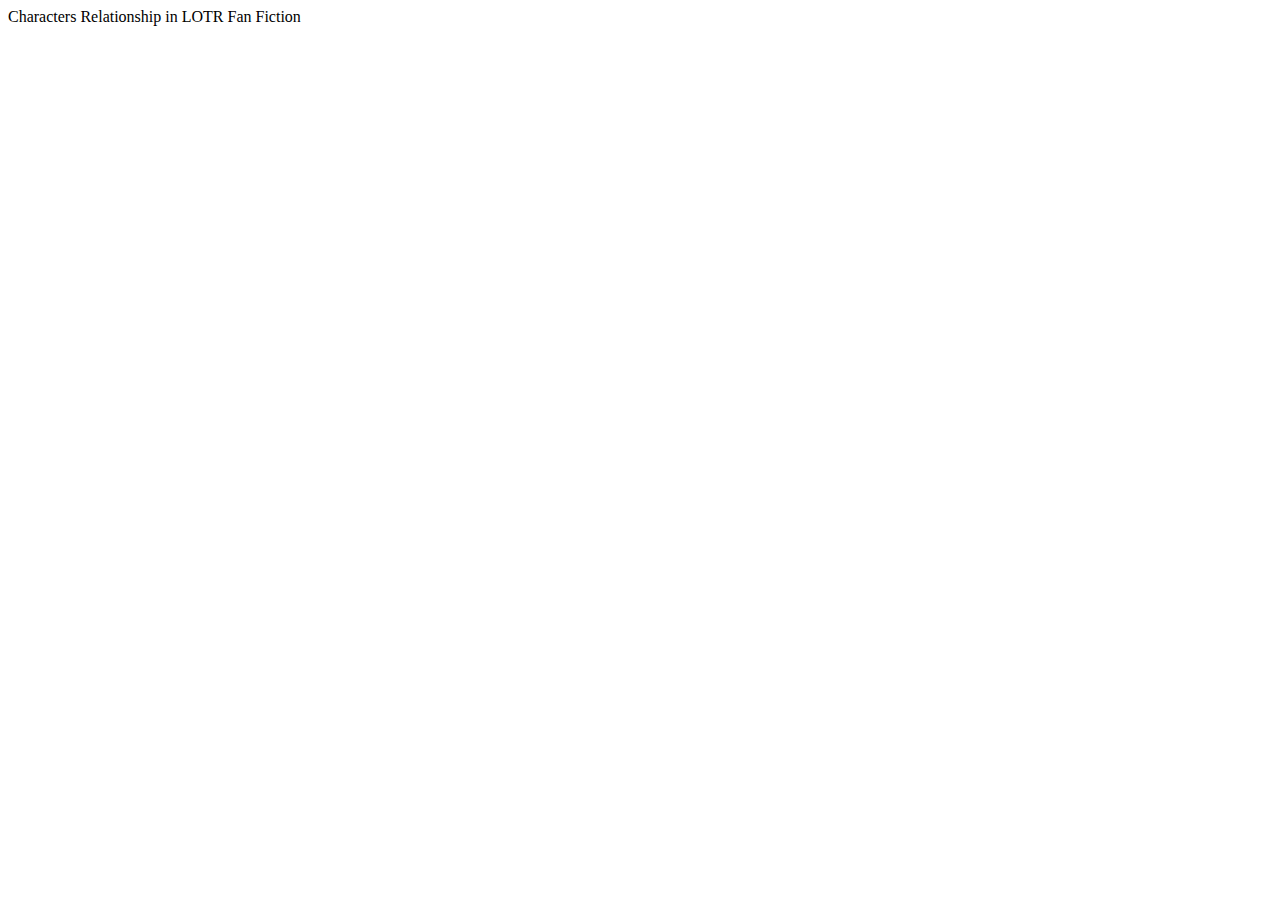
==== index.html @ 209942f0 "added some index files" ====
<!DOCTYPE html>
<html lang="en">
<head>
    <meta charset="UTF-8">
    <script src="https://d3js.org/d3.v6.min.js"></script>
    <script src="https://d3js.org/topojson.v3.min.js"></script>
    <link href="https://fonts.googleapis.com/css?family=Montserrat:200,300,400,500,600" rel="stylesheet">
    <title>Title</title>
    <style>
        .text
        {
            font-family: 'Montserrat',sans-serif;
            font-weight: 500;
            font-size: 12px;
            color:black;
        }
    </style>
</head>
<body>
<div id="head">
    Characters Relationship in LOTR Fan Fiction
</div>

<div id="myDataViz"></div>

<script>
   /* let width = 880,
        height = 880,
        outerRadius = Math.min(width, height) / 2 - 10,
        innerRadius = outerRadius - 24;*/

   let margin = {top: 200, right: 150, bottom: 200, left: 150},
       width = 1000 - margin.left - margin.right,
       height = 1000 - margin.top - margin.bottom,
       outerRadius = Math.min(width, height) / 2 - 70,
       innerRadius = outerRadius - 30;


    let formatPercent = d3.format(".1%");

    let chordChart = d3.select("#myDataViz")
        .append("svg")
        .attr("width",width)
        .attr("height",height)
        .append("g")
        .attr("id","circle").attr("transform",
            "translate("+width/2+","+height/2+")");

   // chordChart.append("circle").attr("r",outerRadius);

    //load dataset
    const drawChord = async () =>{

        const colorPalette = ["#48bf8e", "#075c62", "#a1def0", "#5e2a96",
            "#e775cc", "#f3c5fa", "#9a76af", "#1c4585",
            "#479abc", "#94ea5b", "#1d6d1f", "#cddb9b",
            "#604020", "#d48f4d", "#f24219", "#8e1023",
            "#8c956d", "#2cf52b", "#ff0087", "#e9d737"]

        let colorScale = d3.scaleOrdinal().range(colorPalette)

        const got = await d3.json("relationships1.json");
        console.log(got);

        let nodes = got.nodes;
        let edges = got.edges;

        let matrix = [];
        let connections = {};

        for (let i=0; i<nodes.length; i++) {
            let row = [];
            for (let j=0; j<nodes.length; j++) { row.push(0); }

            matrix.push(row);
            connections[i] = [i]; // everything connected to itself!
        }
        console.log(matrix);

        edges.forEach( d => {
            if (d["weight"] > 0) {
                matrix[d.source_index][d.target_index] = d["weight"];
                matrix[d.target_index][d.source_index] = d["weight"];

                connections[d.source_index].push(d.target_index);
                connections[d.target_index].push(d.source_index);
            }
        });

        console.log(matrix);
        console.log(connections);

        let arc = d3.arc()
            .innerRadius(innerRadius)
            .outerRadius(outerRadius);

        let layout = d3.chord()
            .padAngle(.04)
            .sortSubgroups(d3.descending)
            .sortChords(d3.ascending);

        let ribbon = d3.ribbon()
            .radius(innerRadius);

        let chords = layout(matrix);
        console.log(chords);

        //Draw the diagram
        chordChart.attr("transform",`translate(${width/2.0},${height/2.0})`);

        let ringContainer = chordChart.append("g");
        let rings = ringContainer.selectAll("g.segment")
            .data(chords.groups)
            .join("g")
            .attr("class","segment");


        rings.append("path")
            .attr("fill", d => colorScale( nodes[ d.index ].name ))
            .attr("stroke", d => colorScale( nodes[ d.index ].name ))
            .attr("d", arc);

        let ribbonContainer = chordChart.append("g");
        let ribbons = ribbonContainer.selectAll("path.ribbon")
            .data(chords)
            .join("path")
            .attr("class","ribbon")
            .attr("fill-opacity", 0.5)
            .attr("stroke", "none")
            .attr("fill", d => colorScale( nodes[ d.source.index ].name ))
            .attr("d", ribbon);


        chords.groups.forEach( d => {
            let transform = '';
            let midpoint = (d.startAngle + d.endAngle) / 2;
            let rotation = ( midpoint ) * ( 180 / Math.PI ) - 90;
            transform = transform + ` rotate(${rotation})`;
            transform = transform + ` translate(${outerRadius}, 0)`;
            if (rotation > 90) {
                transform = transform + ' rotate(180)';
                // Notice text anchor issue that also first
                d.anchor = "end";
            }
            d.trans = transform;
        });

       rings.append("text")
            .attr("transform", d => d.trans)
            .attr("class","text")
            .text(d => nodes[ d.index ].name )
            .attr("x",-1)
            .attr("dy",".5em")
            .attr("text-anchor", d => d.anchor);

        /*chordChart.selectAll("text")
            .data(chords.groups)
            .append("text")
            .attr("dx", 4)
            .attr("dy", ".35em")
            .append("textPath")
            .attr("class", "label")
            .attr("xlink:href", function(d) { return "#group" + d.index; })
            .text(d => nodes[ d.index ].name )
            //.text(function(d) { return "Arc " + d.index; })
            .style("fill", function(d) { return d3.rgb(fill(d.index)).darker(2); });*/


        function restoreHighlights() {
            rings.attr("opacity", 1);   // both text and ring
            ribbons.attr("opacity", 1);
        }
        function lowlightAll() {
            rings.attr("opacity", 0.2); // both text and ring
            ribbons.attr("opacity", 0.2);
        }

        function highlightRings(index) {
            let targetSegments = rings.filter( d => {
                return connections[d.index].includes(index);
            });
            targetSegments.attr("opacity",1);
        }

        function highlightRibbons(index) {
            let targetRibbons = ribbons.filter( d => {
                return d.source.index === index || d.target.index === index;
            });
            targetRibbons.attr("opacity",1);
        }

        rings.on("mouseout", restoreHighlights)
            .on("mouseover", function(event, d) {
                lowlightAll();
                highlightRings(d.index);
                highlightRibbons(d.index);
            });


        let getGradID = chord => `linkGrad-${chord.source.index}-${chord.target.index}`;

        var grads = d3.select("#chord").append("defs")
            .selectAll("linearGradient")
            .data(chords)
            .join("linearGradient")
            .attr("id", getGradID)
            .attr("gradientUnits", "userSpaceOnUse")  // use the coordinate system of whatever is being filled
            .attr("x1", d => radius * Math.cos((d.source.endAngle-d.source.startAngle) / 2 + d.source.startAngle - Math.PI/2) )
            .attr("y1", d => radius * Math.sin((d.source.endAngle-d.source.startAngle) / 2 + d.source.startAngle - Math.PI/2) )
            .attr("x2", d => radius * Math.cos((d.target.endAngle-d.target.startAngle) / 2 + d.target.startAngle - Math.PI/2) )
            .attr("y2", d => radius * Math.sin((d.target.endAngle-d.target.startAngle) / 2 + d.target.startAngle - Math.PI/2) )
        grads.append("stop")
            .attr("offset", "0%")
            .attr("stop-color", d => colorScale(nodes[ d.source.index ].name) )
        grads.append("stop")
            .attr("offset", "100%")
            .attr("stop-color", d => colorScale(nodes[ d.target.index ].name) )



    }

    drawChord();





</script>
</body>
</html>
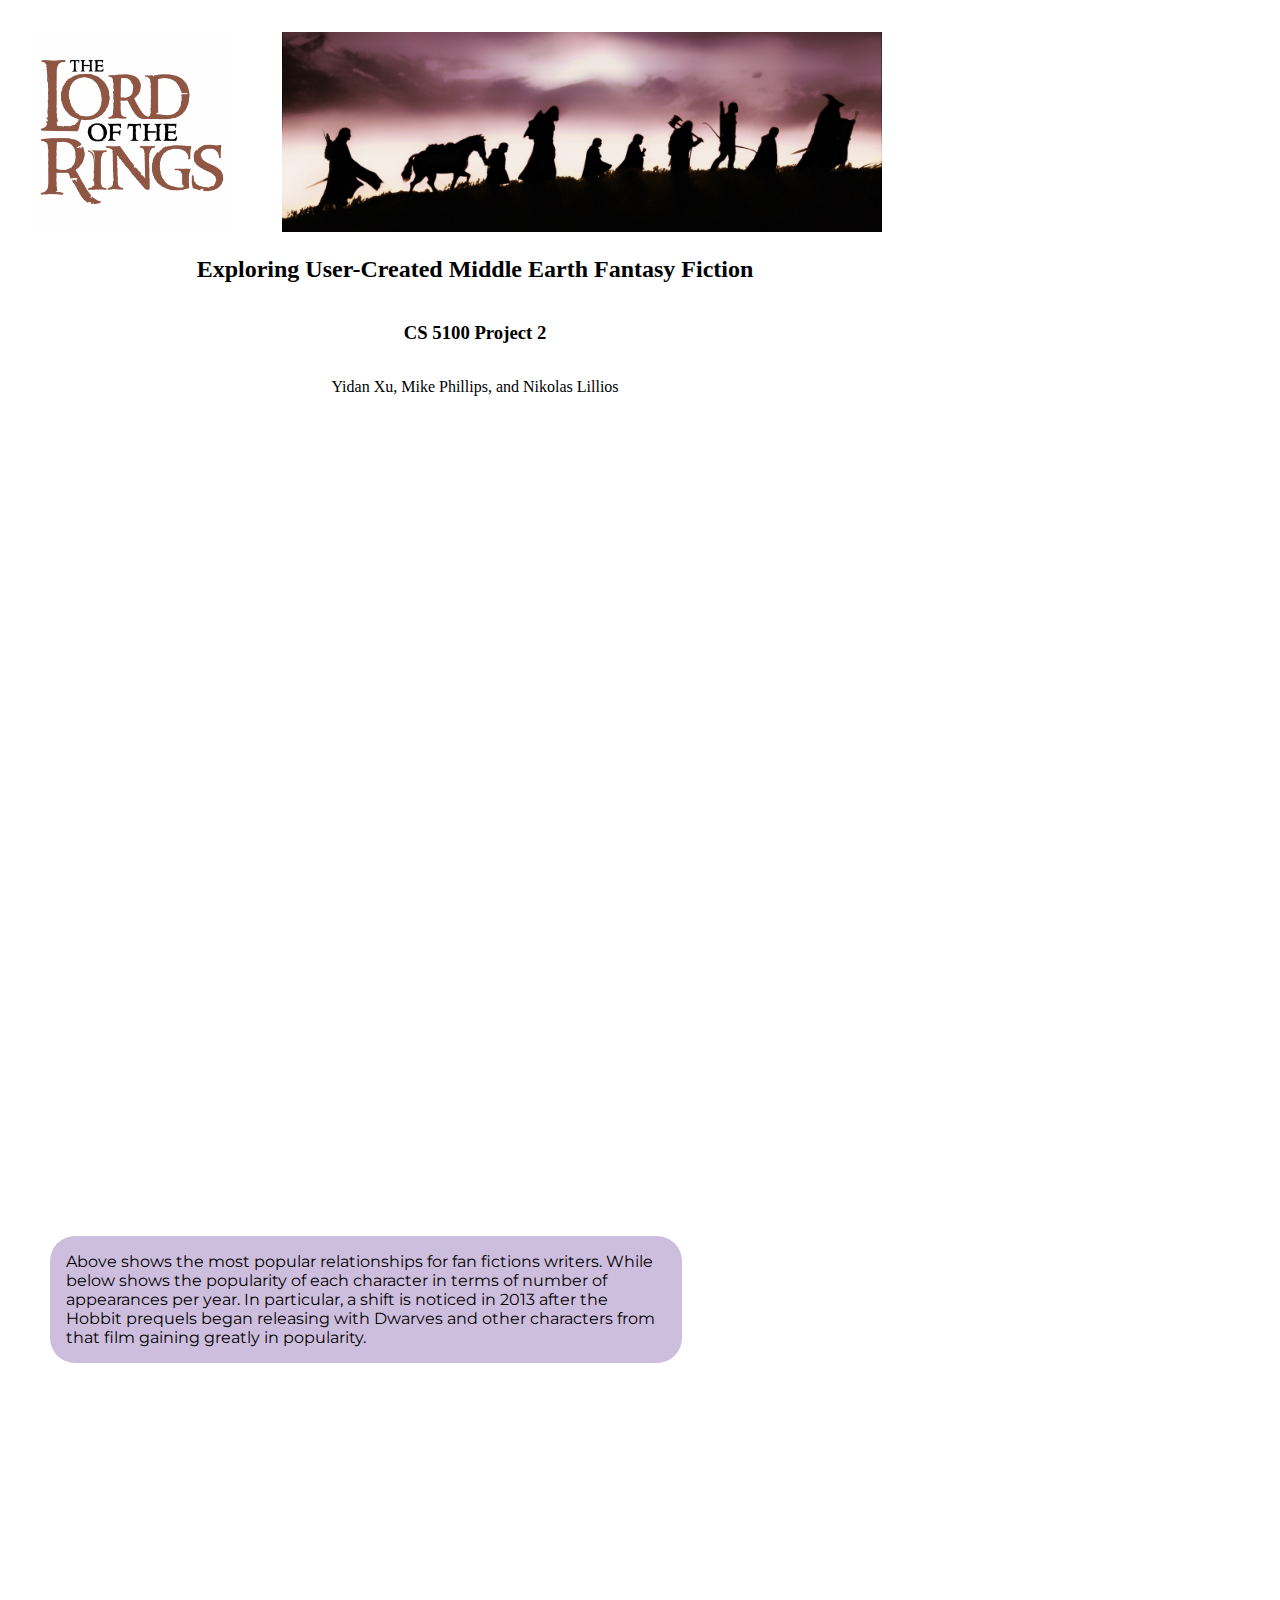
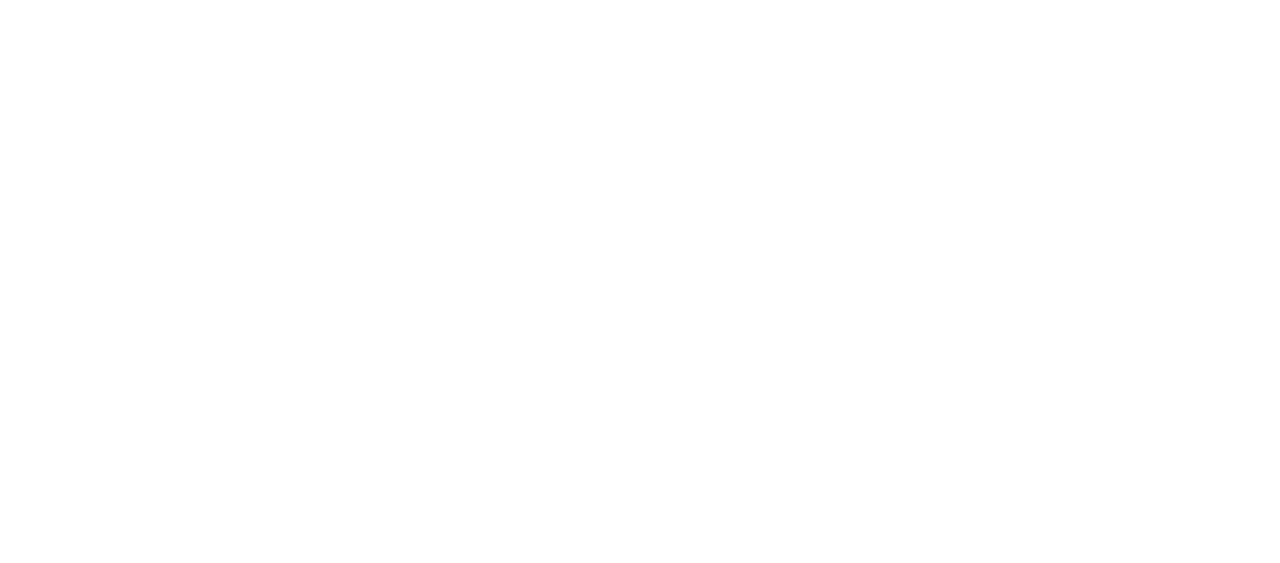
==== commit 3369929a: "Lots of updates" ====
--- a/index.html
+++ b/index.html
@@ -1,231 +1,478 @@
 <!DOCTYPE html>
 <html lang="en">
 <head>
-    <meta charset="UTF-8">
-    <script src="https://d3js.org/d3.v6.min.js"></script>
-    <script src="https://d3js.org/topojson.v3.min.js"></script>
-    <link href="https://fonts.googleapis.com/css?family=Montserrat:200,300,400,500,600" rel="stylesheet">
-    <title>Title</title>
-    <style>
-        .text
-        {
-            font-family: 'Montserrat',sans-serif;
-            font-weight: 500;
-            font-size: 12px;
-            color:black;
-        }
-    </style>
+  <meta charset="UTF-8">
+  <title>Exploring the Fantasy Fiction of Middle Earth</title>
+  <script src="https://d3js.org/d3.v6.js"></script>
+  <script src="d3-simple-slider.min.js"></script>
+  <link href="https://fonts.googleapis.com/css?family=Montserrat:200,300,400,500,600" rel="stylesheet">
+  <link rel="stylesheet" type="text/css" href="css/lotr.css" media="screen"/>
 </head>
 <body>
-<div id="head">
-    Characters Relationship in LOTR Fan Fiction
+
+<header class="site-header">
+<div class="flex-container">
+  <div class="logo" style="flex: 25%">
+    <img src="lotr700x700.png" alt="Lord of the Rings Logo"/>
+    </div>
+  <div class="banner" style="flex: 50%">
+    <img src="fellowship_banner.jpg"></img>
+
+  </div>
+  <div class="spacer" style="flex: 10%"></div>
 </div>
-
-<div id="myDataViz"></div>
+</header>
+<div class = "title">
+  <div id="title_left"></div>
+  <div id="title_block">
+  <h2>Exploring User-Created Middle Earth Fantasy Fiction</h2>
+
+  <h3>CS 5100 Project 2</h3>
+
+  <p> Yidan Xu, Mike Phillips, and Nikolas Lillios </p>
+  </div>
+</div>
+
+
+
+<div class = "flex-vert">
+  <div class="data_box">
+    <div id="myDataViz"> </div>
+    <div id="testDiv"> </div>
+  </div>
+
+  <div class="transition">
+    Above shows the most popular relationships for fan fictions writers. While below shows the
+    popularity of each character in terms of number of appearances per year. In particular, a shift is noticed
+    in 2013 after the Hobbit prequels began releasing with Dwarves and other characters from that film
+    gaining greatly in popularity.
+
+  </div>
+  </div>
+
+
+  <div class="data_box">
+<div class = slider_graph>
+  <div id="myDataViz_left"> </div>
+<div class="row align-items-center" id="mySlider">
+  <div class="col-sm-2"><p id="value-time"></p></div>
+  <div class="col-sm"><div id="slider-time"></div></div>
+
+</div>
+  </div>
+
+    <div class="tooltip"></div>
+</div>
+
+</div>
+
+
 
 <script>
-   /* let width = 880,
-        height = 880,
-        outerRadius = Math.min(width, height) / 2 - 10,
-        innerRadius = outerRadius - 24;*/
-
-   let margin = {top: 200, right: 150, bottom: 200, left: 150},
-       width = 1000 - margin.left - margin.right,
-       height = 1000 - margin.top - margin.bottom,
-       outerRadius = Math.min(width, height) / 2 - 70,
-       innerRadius = outerRadius - 30;
-
-
-    let formatPercent = d3.format(".1%");
-
-    let chordChart = d3.select("#myDataViz")
+
+  // set the dimensions and margins of the graph
+  let margin = {top: 100, right: 0, bottom: 0, left: 0},
+      width = 700 - margin.left - margin.right,
+      height = 600 - margin.top - margin.bottom,
+      innerRadius = 150,
+      outerRadius = Math.min(width, height) / 2;
+
+
+
+  let dataTime = d3.range(0, 20).map(function(d) {
+    return new Date(2001 + d, 10, 3);
+  });
+
+  let sliderTime = d3
+      .sliderBottom()
+      .min(d3.min(dataTime))
+      .max(d3.max(dataTime))
+      .step(1000 * 60 * 60 * 24 * 365)
+      .width(500)
+      .tickFormat(d3.timeFormat('%Y'))
+      .tickValues(dataTime)
+      .default(new Date(2008, 10, 3))
+      .on('onchange', val => {
+        d3.select('p#value-time').text(d3.timeFormat('%Y')(val));
+        let new_year = d3.select('p#value-time').text();
+
+        rerender(new_year);
+      });
+
+  let gTime = d3
+      .select("div#slider-time")
+      .append('svg')
+      .attr('width', 800)
+      .attr('height', 200)
+      .append('g')
+      .attr('transform', 'translate(30,30)');
+
+  gTime.call(sliderTime);
+  d3.select('p#value-time').text(d3.timeFormat('%Y')(sliderTime.value()));
+
+
+  d3.select('p#value-time').text(d3.timeFormat('%Y')(sliderTime.value()));
+
+  //gTime.on('input',function input(){update();});
+
+  d3.json("appearances_by_year.json",d3.autoType).then((data)=>{
+
+    window.allData = data;
+
+    let year = d3.select('p#value-time').text();
+    rerender(year);
+
+  });
+
+  function rerender(newYear) {
+    d3.select('#test_caption').html(newYear)
+
+    d3.selectAll("#myDataViz_left > *").remove();
+
+    let pos = newYear - 2001;
+
+    let d2001 = window.allData[pos]
+    console.log(d2001)
+    d2001.characters = d2001.characters.slice(0, 30)
+
+    console.log(d2001)
+    // append the svg object
+    let svg = d3.select("#myDataViz_left")
         .append("svg")
-        .attr("width",width)
-        .attr("height",height)
+        .attr("width", width + margin.left + margin.right)
+        .attr("height", height + margin.top + margin.bottom)
         .append("g")
-        .attr("id","circle").attr("transform",
-            "translate("+width/2+","+height/2+")");
-
-   // chordChart.append("circle").attr("r",outerRadius);
-
-    //load dataset
-    const drawChord = async () =>{
-
-        const colorPalette = ["#48bf8e", "#075c62", "#a1def0", "#5e2a96",
-            "#e775cc", "#f3c5fa", "#9a76af", "#1c4585",
-            "#479abc", "#94ea5b", "#1d6d1f", "#cddb9b",
-            "#604020", "#d48f4d", "#f24219", "#8e1023",
-            "#8c956d", "#2cf52b", "#ff0087", "#e9d737"]
-
-        let colorScale = d3.scaleOrdinal().range(colorPalette)
-
-        const got = await d3.json("relationships1.json");
-        console.log(got);
-
-        let nodes = got.nodes;
-        let edges = got.edges;
-
-        let matrix = [];
-        let connections = {};
-
-        for (let i=0; i<nodes.length; i++) {
-            let row = [];
-            for (let j=0; j<nodes.length; j++) { row.push(0); }
-
-            matrix.push(row);
-            connections[i] = [i]; // everything connected to itself!
-        }
-        console.log(matrix);
-
-        edges.forEach( d => {
-            if (d["weight"] > 0) {
-                matrix[d.source_index][d.target_index] = d["weight"];
-                matrix[d.target_index][d.source_index] = d["weight"];
-
-                connections[d.source_index].push(d.target_index);
-                connections[d.target_index].push(d.source_index);
+        .attr("transform", "translate(" + (width / 2 + margin.left) + "," + (height / 2 + margin.top) + ")");
+
+
+    // Scales
+    let x = d3.scaleBand()
+        .range([0, 2 * Math.PI])    // X axis goes from 0 to 2pi = all around the circle. If I stop at 1Pi, it will be around a half circle
+        .align(0)                  // This does nothing
+        .domain(d2001.characters.map(function(d) { return d['name']; })); // The domain of the X axis is the list of states.
+
+    let appMax = d3.max(d2001.characters,function(d){return (d.appearances);});
+    let y = d3.scaleRadial()
+        .range([innerRadius, outerRadius])   // Domain will be define later.
+        //.domain([0,100])
+        .domain([0, appMax]); // Domain of Y is from 0 to the max seen in the data
+
+
+    let tooltip = d3.select(".tooltip")
+        .style("position", "relative")
+        .style("z-index", "10")
+        .style("background-color", "#A7CDFA")
+        .style("color", "#B380BA")
+        .style("border", "solid")
+        .style("border-color", "#A89ED6")
+        .style("padding", "25px")
+        .style("border-radius", "2px")
+        .style("visibility", "hidden");
+
+    tooltip;
+
+
+
+    // Add the bars
+    let path = svg.append("g")
+        .selectAll("path")
+        .data(d2001.characters)
+        .enter()
+        .append("path")
+        .attr("class","path")
+        .attr("fill", "#CEBEDE")
+        .attr("id",function(d){return d['appearances']})
+        .attr("d", d3.arc()     // imagine your doing a part of a donut plot
+            .innerRadius(innerRadius)
+            //.outerRadius(function(d) { return y(d['percent']); })
+            .outerRadius(function(d) { return y(d['appearances']); })
+            .startAngle(function(d) { return x(d['name']); })
+            .endAngle(function(d) { return x(d['name']) + x.bandwidth(); })
+            .padAngle(0.02)
+            .padRadius(innerRadius))
+
+
+        //purple tooltip
+        .on("mouseover", function(d) {
+          tooltip.style("visibility", "visible").text(d['appearances']);
+          d3.select(this).attr("fill", "#CEBEDE");
+        })
+        .on("mousemove", function(event,d){
+          let[x, y] = d3.pointer(event);
+          tooltip.style("top", (10)+"px")
+              .style("left",(-600)+"px")
+              .text(d['appearances'])})
+        .on("mouseout", function(d) {
+              tooltip.style("visibility", "hidden");
+              d3.select(this)
+                  .attr("fill", "#CEBEDE")
             }
-        });
-
-        console.log(matrix);
-        console.log(connections);
-
-        let arc = d3.arc()
-            .innerRadius(innerRadius)
-            .outerRadius(outerRadius);
-
-        let layout = d3.chord()
-            .padAngle(.04)
-            .sortSubgroups(d3.descending)
-            .sortChords(d3.ascending);
-
-        let ribbon = d3.ribbon()
-            .radius(innerRadius);
-
-        let chords = layout(matrix);
-        console.log(chords);
-
-        //Draw the diagram
-        chordChart.attr("transform",`translate(${width/2.0},${height/2.0})`);
-
-        let ringContainer = chordChart.append("g");
-        let rings = ringContainer.selectAll("g.segment")
-            .data(chords.groups)
-            .join("g")
-            .attr("class","segment");
-
-
-        rings.append("path")
-            .attr("fill", d => colorScale( nodes[ d.index ].name ))
-            .attr("stroke", d => colorScale( nodes[ d.index ].name ))
-            .attr("d", arc);
-
-        let ribbonContainer = chordChart.append("g");
-        let ribbons = ribbonContainer.selectAll("path.ribbon")
-            .data(chords)
-            .join("path")
-            .attr("class","ribbon")
-            .attr("fill-opacity", 0.5)
-            .attr("stroke", "none")
-            .attr("fill", d => colorScale( nodes[ d.source.index ].name ))
-            .attr("d", ribbon);
-
-
-        chords.groups.forEach( d => {
-            let transform = '';
-            let midpoint = (d.startAngle + d.endAngle) / 2;
-            let rotation = ( midpoint ) * ( 180 / Math.PI ) - 90;
-            transform = transform + ` rotate(${rotation})`;
-            transform = transform + ` translate(${outerRadius}, 0)`;
-            if (rotation > 90) {
-                transform = transform + ' rotate(180)';
-                // Notice text anchor issue that also first
-                d.anchor = "end";
-            }
-            d.trans = transform;
-        });
-
-       rings.append("text")
-            .attr("transform", d => d.trans)
-            .attr("class","text")
-            .text(d => nodes[ d.index ].name )
-            .attr("x",-1)
-            .attr("dy",".5em")
-            .attr("text-anchor", d => d.anchor);
-
-        /*chordChart.selectAll("text")
-            .data(chords.groups)
-            .append("text")
-            .attr("dx", 4)
-            .attr("dy", ".35em")
-            .append("textPath")
-            .attr("class", "label")
-            .attr("xlink:href", function(d) { return "#group" + d.index; })
-            .text(d => nodes[ d.index ].name )
-            //.text(function(d) { return "Arc " + d.index; })
-            .style("fill", function(d) { return d3.rgb(fill(d.index)).darker(2); });*/
-
-
-        function restoreHighlights() {
-            rings.attr("opacity", 1);   // both text and ring
-            ribbons.attr("opacity", 1);
-        }
-        function lowlightAll() {
-            rings.attr("opacity", 0.2); // both text and ring
-            ribbons.attr("opacity", 0.2);
-        }
-
-        function highlightRings(index) {
-            let targetSegments = rings.filter( d => {
-                return connections[d.index].includes(index);
-            });
-            targetSegments.attr("opacity",1);
-        }
-
-        function highlightRibbons(index) {
-            let targetRibbons = ribbons.filter( d => {
-                return d.source.index === index || d.target.index === index;
-            });
-            targetRibbons.attr("opacity",1);
-        }
-
-        rings.on("mouseout", restoreHighlights)
-            .on("mouseover", function(event, d) {
-                lowlightAll();
-                highlightRings(d.index);
-                highlightRibbons(d.index);
-            });
-
-
-        let getGradID = chord => `linkGrad-${chord.source.index}-${chord.target.index}`;
-
-        var grads = d3.select("#chord").append("defs")
-            .selectAll("linearGradient")
-            .data(chords)
-            .join("linearGradient")
-            .attr("id", getGradID)
-            .attr("gradientUnits", "userSpaceOnUse")  // use the coordinate system of whatever is being filled
-            .attr("x1", d => radius * Math.cos((d.source.endAngle-d.source.startAngle) / 2 + d.source.startAngle - Math.PI/2) )
-            .attr("y1", d => radius * Math.sin((d.source.endAngle-d.source.startAngle) / 2 + d.source.startAngle - Math.PI/2) )
-            .attr("x2", d => radius * Math.cos((d.target.endAngle-d.target.startAngle) / 2 + d.target.startAngle - Math.PI/2) )
-            .attr("y2", d => radius * Math.sin((d.target.endAngle-d.target.startAngle) / 2 + d.target.startAngle - Math.PI/2) )
-        grads.append("stop")
-            .attr("offset", "0%")
-            .attr("stop-color", d => colorScale(nodes[ d.source.index ].name) )
-        grads.append("stop")
-            .attr("offset", "100%")
-            .attr("stop-color", d => colorScale(nodes[ d.target.index ].name) )
-
-
-
+        );
+
+    // Add the labels
+    let label = svg.append("g")
+        .selectAll("g")
+        .data(d2001.characters)
+        .enter()
+        .append("g")
+        .attr("class","text")
+        .attr("text-anchor", function(d) { return (x(d['name']) + x.bandwidth() / 2 + Math.PI) % (2 * Math.PI) < Math.PI ? "end" : "start"; })
+        .attr("transform", function(d) { return "rotate(" + ((x(d['name']) + x.bandwidth() / 2) * 180 / Math.PI - 90) + ")"+"translate(" + (y(d['appearances'])+10) + ",0)"; })
+        .append("text")
+        .text(function(d){return(d['name'])})
+        .attr("transform", function(d) { return (x(d['name']) + x.bandwidth() / 2 + Math.PI) % (2 * Math.PI) < Math.PI ? "rotate(180)" : "rotate(0)"; })
+        .attr("alignment-baseline", "middle")
+
+  }
+
+</script>
+
+
+
+<script>
+
+  let margin2 = {top: 200, right: 150, bottom: 200, left: 150},
+      width2 = 1000 - margin2.left - margin2.right,
+      height2 = 1000 - margin2.top - margin2.bottom,
+      outerRadius2 = Math.min(width2, height2) / 2 - 70,
+      innerRadius2 = outerRadius2 - 30;
+
+  let heightTest = 460,widthTest = 460;
+
+
+  let formatPercent = d3.format(".1%");
+
+  let chordChart = d3.select("#myDataViz")
+      .append("svg")
+      .attr("width",width2)
+      .attr("height",height2)
+      .append("g")
+      .attr("id","circle").attr("transform",
+          "translate("+width2/2+","+height2/2+")");
+
+  let testGraph = d3.select("#testDiv")
+      .append("svg")
+      .attr("id", "treeGraph")
+      .attr("width",widthTest)
+      .attr("height",heightTest)
+
+
+
+
+  //load dataset
+  const drawChord = async () =>{
+
+    const colorPalette = ["#48bf8e", "#075c62", "#a1def0", "#5e2a96",
+      "#e775cc", "#f3c5fa", "#9a76af", "#1c4585",
+      "#479abc", "#94ea5b", "#1d6d1f", "#cddb9b",
+      "#604020", "#d48f4d", "#f24219", "#8e1023",
+      "#8c956d", "#2cf52b", "#ff0087", "#e9d737"]
+
+    let colorScale = d3.scaleOrdinal().range(colorPalette)
+
+    const got = await d3.json("relationships1.json");
+    console.log(got);
+
+    let nodes = got.nodes;
+    let edges = got.edges;
+
+    let matrix = [];
+    let connections = {};
+
+    for (let i=0; i<nodes.length; i++) {
+      let row = [];
+      for (let j=0; j<nodes.length; j++) { row.push(0); }
+
+      matrix.push(row);
+      connections[i] = [i]; // everything connected to itself!
     }
 
-    drawChord();
-
-
-
-
+
+    edges.forEach( d => {
+      if (d["weight"] > 0) {
+        matrix[d.source_index][d.target_index] = d["weight"];
+        matrix[d.target_index][d.source_index] = d["weight"];
+
+        connections[d.source_index].push(d.target_index);
+        connections[d.target_index].push(d.source_index);
+      }
+    });
+
+    let arc = d3.arc()
+        .innerRadius(innerRadius2)
+        .outerRadius(outerRadius2);
+
+    let layout = d3.chord()
+        .padAngle(.04)
+        .sortSubgroups(d3.descending)
+        .sortChords(d3.ascending);
+
+    let ribbon = d3.ribbon()
+        .radius(innerRadius2);
+
+    let chords = layout(matrix);
+    console.log(chords);
+
+    //Draw the diagram
+    chordChart.attr("transform",`translate(${width2/2.0},${height2/2.0})`);
+
+    let ringContainer = chordChart.append("g");
+    let rings = ringContainer.selectAll("g.segment")
+        .data(chords.groups)
+        .join("g")
+        .attr("class","segment");
+
+
+    rings.append("path")
+        .attr("fill", d => colorScale( nodes[ d.index ].name ))
+        .attr("stroke", d => colorScale( nodes[ d.index ].name ))
+        .attr("d", arc);
+
+    let ribbonContainer = chordChart.append("g");
+    let ribbons = ribbonContainer.selectAll("path.ribbon")
+        .data(chords)
+        .join("path")
+        .attr("class","ribbon")
+        .attr("fill-opacity", 0.5)
+        .attr("stroke", "none")
+        .attr("fill", d => colorScale( nodes[ d.source.index ].name ))
+        .attr("d", ribbon);
+
+
+    chords.groups.forEach( d => {
+      let transform = '';
+      let midpoint = (d.startAngle + d.endAngle) / 2;
+      let rotation = ( midpoint ) * ( 180 / Math.PI ) - 90;
+      transform = transform + ` rotate(${rotation})`;
+      transform = transform + ` translate(${outerRadius2}, 0)`;
+      if (rotation > 90) {
+        transform = transform + ' rotate(180)';
+        // Notice text anchor issue that also first
+        d.anchor = "end";
+      }
+      d.trans = transform;
+    });
+
+    rings.append("text")
+        .attr("transform", d => d.trans)
+        .attr("class","text")
+        .text(d => nodes[ d.index ].name )
+        .attr("x",-1)
+        .attr("dy",".5em")
+        .attr("text-anchor", d => d.anchor);
+
+
+
+    function restoreHighlights() {
+      rings.attr("opacity", 1);   // both text and ring
+      ribbons.attr("opacity", 1);
+    }
+    function lowlightAll() {
+      rings.attr("opacity", 0.2); // both text and ring
+      ribbons.attr("opacity", 0.2);
+    }
+
+    function highlightRings(index) {
+      let targetSegments = rings.filter( d => {
+        return connections[d.index].includes(index);
+      });
+      targetSegments.attr("opacity",1);
+    }
+
+    function highlightRibbons(index) {
+      let targetRibbons = ribbons.filter( d => {
+        return d.source.index === index || d.target.index === index;
+      });
+      targetRibbons.attr("opacity",1);
+
+    }
+
+    rings.on("mouseout", function(event,d){
+      restoreHighlights();
+
+      d3.selectAll("#treeGraph > *").remove();
+
+    });
+
+
+    rings.on("mouseover", function(event, d) {
+      lowlightAll();
+      highlightRings(d.index);
+      highlightRibbons(d.index);
+
+      let targets = edges.filter(edge=>edge.source_index===d.index)
+
+      testGraph.style("visibility", "visible");
+
+      //Tree Graph starts here
+      let cluster = d3.cluster().size([heightTest,widthTest-100]);
+
+      let root = d3.hierarchy(d, d => {
+        return(edges.filter(edge=>edge.source_index===d.index));
+      });
+
+      cluster(root);
+
+
+      testGraph.selectAll('path')
+          .data(root.descendants().slice(1) )
+          .enter()
+          .append('path').attr("d", function(d) {
+        return "M" + d.y + "," + d.x
+            + "C" + (d.parent.y + 50) + "," + d.x
+            + " " + (d.parent.y + 150) + "," + d.parent.x // 50 and 150 are coordinates of inflexion, play with it to change links shape
+            + " " + d.parent.y + "," + d.parent.x;
+      })
+          .style("fill", 'none')
+          .attr("stroke", '#ccc')
+
+      testGraph.selectAll("g")
+          .data(root.descendants())
+          .enter()
+          .append("g")
+          .attr("transform", function(d) {
+            return "translate(" + d.y + "," + d.x + ")"
+          })
+          .append("text")
+          .text(d=>d.data.target)
+
+      /* testGraph.select("text")
+           .text(nodes[d.index].name)
+           .style("fill",colorScale(nodes[d.index].name))*/
+
+
+    });
+
+
+    let getGradID = chord => `linkGrad-${chord.source.index}-${chord.target.index}`;
+
+    let grads = d3.select("#chord").append("defs")
+        .selectAll("linearGradient")
+        .data(chords)
+        .join("linearGradient")
+        .attr("id", getGradID)
+        .attr("gradientUnits", "userSpaceOnUse")  // use the coordinate system of whatever is being filled
+        .attr("x1", d => radius * Math.cos((d.source.endAngle-d.source.startAngle) / 2 + d.source.startAngle - Math.PI/2) )
+        .attr("y1", d => radius * Math.sin((d.source.endAngle-d.source.startAngle) / 2 + d.source.startAngle - Math.PI/2) )
+        .attr("x2", d => radius * Math.cos((d.target.endAngle-d.target.startAngle) / 2 + d.target.startAngle - Math.PI/2) )
+        .attr("y2", d => radius * Math.sin((d.target.endAngle-d.target.startAngle) / 2 + d.target.startAngle - Math.PI/2) )
+    grads.append("stop")
+        .attr("offset", "0%")
+        .attr("stop-color", d => colorScale(nodes[ d.source.index ].name) )
+    grads.append("stop")
+        .attr("offset", "100%")
+        .attr("stop-color", d => colorScale(nodes[ d.target.index ].name) )
+
+
+
+  }
+
+  drawChord();
 
 </script>
+
+
+
+
 </body>
 </html>--- a/css/lotr.css
+++ b/css/lotr.css
@@ -0,0 +1,197 @@
+body {
+    margin:0em;
+    width:100%;
+    height:100%;
+}
+
+
+.site-header {
+    margin-left: 2em;
+    margin-top: 2em;
+    display: flex;
+    justify-content: space-between;
+    align-items: center;
+}
+
+.flex-container {
+    display:flex;
+    flex-direction: row;
+    flex-wrap:nowrap;
+    align-items: center;
+}
+
+.flex-vert {
+    width : 1200px;
+    display:flex;
+    flex-direction: column;
+    align-items: flex-start;
+
+}
+#mySlider {
+    align-items: center;
+    margin-left:5em;
+    font-family: 'Montserrat',sans-serif;
+    font-weight: 500;
+    font-size: 14px;
+    color:black;
+
+}
+
+
+.slider_graph {
+    align-items:center;
+}
+
+
+.data_box {
+    display:flex;
+    flex-direction: row;
+    align-items:flex-start;
+    justify-content: space-between;
+    vertical-align: middle;
+    height:800px;
+    width:1200px;
+}
+1
+
+.tooltip {
+    height: 200px;
+    width: 200px;
+    font-family: 'Montserrat',sans-serif;
+    font-weight: 500;
+    font-size: 20px;
+    color:black;
+    justify-content:flex-start;
+}
+.title {
+    display:flex;
+    flex-direction: row;
+    flex-wrap:wrap;
+    align-items: flex-start;
+    height:200px;
+    width: 800px;
+}
+.logo {
+    border-radius: 5px;
+}
+.logo > img{
+    width:200px;
+    height:200px;
+    object-fit: contain;
+}
+
+#title_left {
+    width:150px;
+}
+#title_block {
+    display:flex;
+    flex-direction:column;
+    align-items: center;
+    width:650px;
+}
+.banner > img{
+    width:700px;
+    height:200px;
+    object-fit:contain;
+}
+.text
+{
+    font-family: 'Montserrat',sans-serif;
+    font-weight: 500;
+    font-size: 12px;
+    color:black;
+}
+
+
+.tooltip
+{
+    font-family: 'Montserrat',sans-serif;
+    font-weight: 500;
+    font-size: 12px;
+
+}
+
+#explanation {
+    position: absolute;
+    top: 160px;
+    left: 105px;
+    width: 140px;
+    text-align: center;
+    color: black;
+    z-index: -1;
+}
+
+#charName {
+    font-family: 'Montserrat',sans-serif;
+    font-weight: 300;
+    font-size: 12px;
+}
+
+#times{
+    font-family: 'Montserrat',sans-serif;
+    font-weight: 300;
+    font-size: 12px;
+}
+
+
+#main_header {
+    width: 70%;
+    margin: auto auto 50px;
+    padding: 1em;
+    border-radius: 25px;
+    background-color: #deebf7;
+    text-align: center;
+    vertical-align: middle;
+    font-size: 1.5em;
+    font-family: "Times New Roman", 'serif';
+}
+
+.header {
+    width: 80%;
+    margin: auto;
+    border-radius: 25px;
+    background-color: #f7fbff;
+    text-align: center;
+    vertical-align:middle;
+    color: #2C71BA;
+    font-size: 2em;
+}
+
+.hiv_header {
+    margin:auto auto 25px;
+}
+
+.transition {
+    width: 50%;
+    padding: 1em;
+    border-radius: 25px;
+    background-color: #CEBEDE;
+    font-family: 'Montserrat',sans-serif;
+    margin-left:50px;
+    text-align: left;
+}
+
+.footer {
+    width: 80%;
+    font-size: 10px;
+    margin: auto;
+    padding: 2em;
+    border-radius: 25px;
+    background-color: #f7fbff;
+    text-align: center;
+    vertical-align:middle;
+    color: #2C71BA;
+}
+.le_legend .legendTitle{
+    font-size: 1.8em;
+    font-family: serif;
+
+}
+.div_legend .legendTitle{
+    font-size: 1.2em;
+    font-family: serif;
+
+}
+.le_legend .legendCells {
+    font-size: 1.2em;
+}